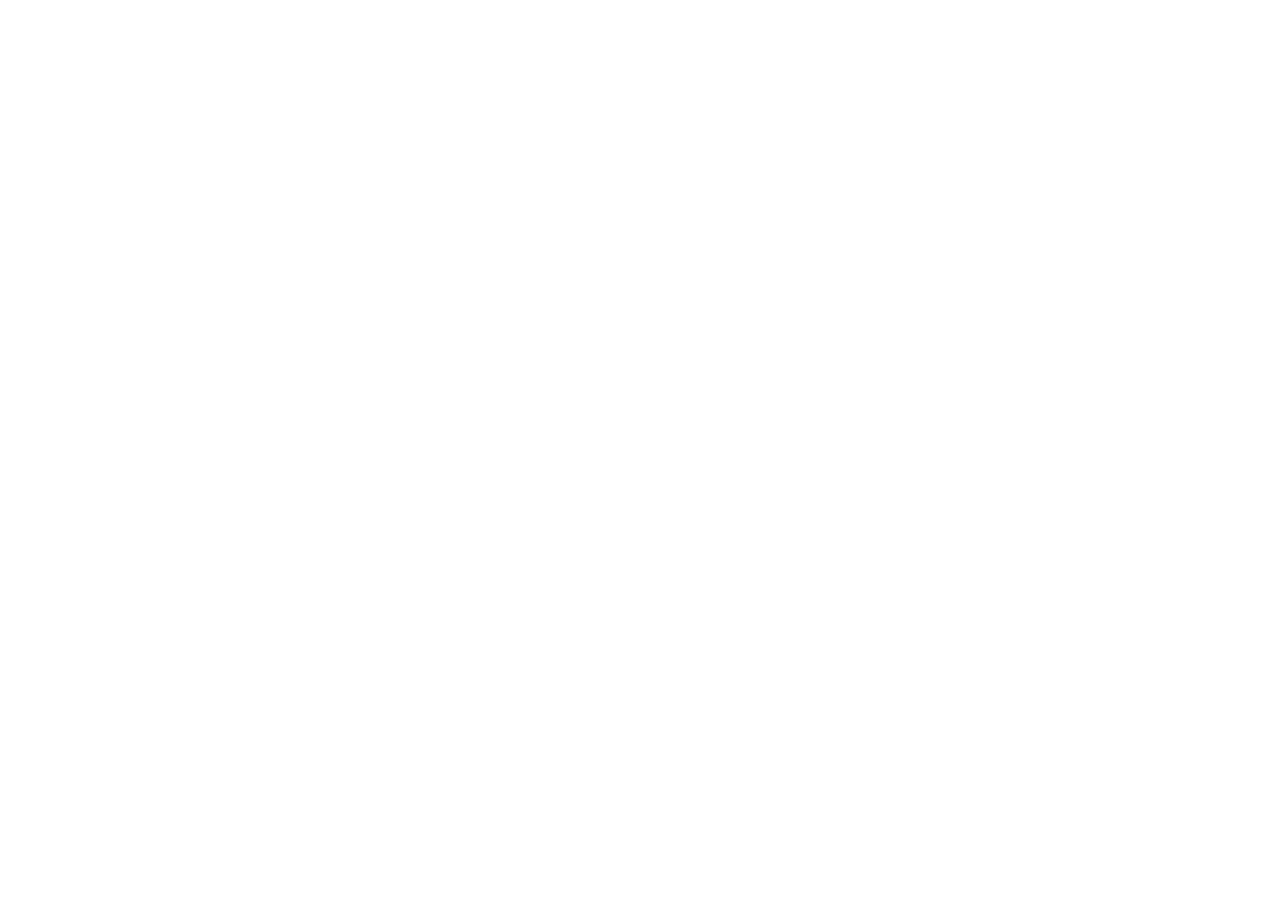
==== index.html @ eac32a84 "criei um commit" ====
<!DOCTYPE html>
<html lang="pt-br">
<head>
    <meta charset="UTF-8">
    <meta name="viewport" content="width=device-width, initial-scale=1.0">
    <link rel="shortcut icon" href="logo 32x32.png" type="image/x-icon">
    <title>Projeto redes sociais</title>
</head>
<body>
    
</body>
</html>
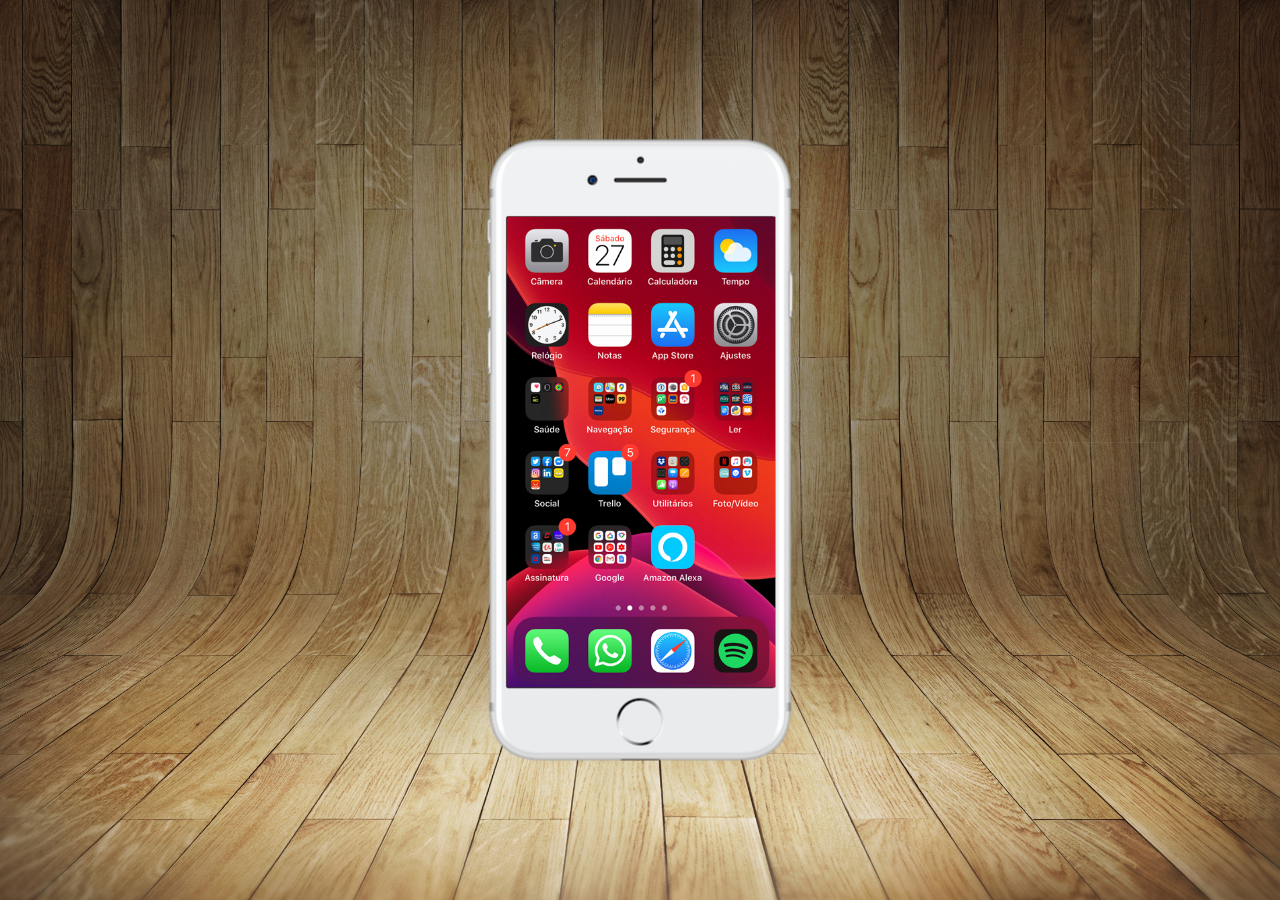
==== commit 81959f0d: "criei a tela home" ====
--- a/index.html
+++ b/index.html
@@ -5,8 +5,16 @@
     <meta name="viewport" content="width=device-width, initial-scale=1.0">
     <link rel="shortcut icon" href="logo 32x32.png" type="image/x-icon">
     <title>Projeto redes sociais</title>
+    <link rel="stylesheet" href="estilos/style.css">
 </head>
 <body>
-    
+    <main>
+        <section id="telefone">
+            <iframe src="home.html" name="tela" id="tela" frameborder="0"></iframe>
+        </section>
+        <section id="redes-sociais">
+
+        </section>
+    </main>
 </body>
 </html>--- a/estilos/style.css
+++ b/estilos/style.css
@@ -0,0 +1,46 @@
+
+* {
+    margin: 0px;
+    padding: 0px;
+    font-family: arial, helvetica, sans-serif;
+}
+
+html, body {
+height: 100vh;
+width: 100vw;
+background-color: black;
+}
+
+body {
+    background: url('../imagens/fundo-madeira.jpg') no-repeat top center;
+    background-size: cover;
+    background-attachment: fixed;
+}
+
+main {
+ position: relative;
+ height: 100vh;
+
+}
+
+section#telefone {
+    position: absolute;
+    top: 50%;
+    left: 50%;
+    transform: translate(-50%, -50%);
+
+    height: 627px;
+    width: 311px;
+    
+    background: url('../imagens/frame-iphone.png') no-repeat;
+}
+
+iframe#tela {
+    position: relative;
+    top: 80px;
+    left: 22px;
+    height: 471px;
+    width: 269px;
+}
+
+
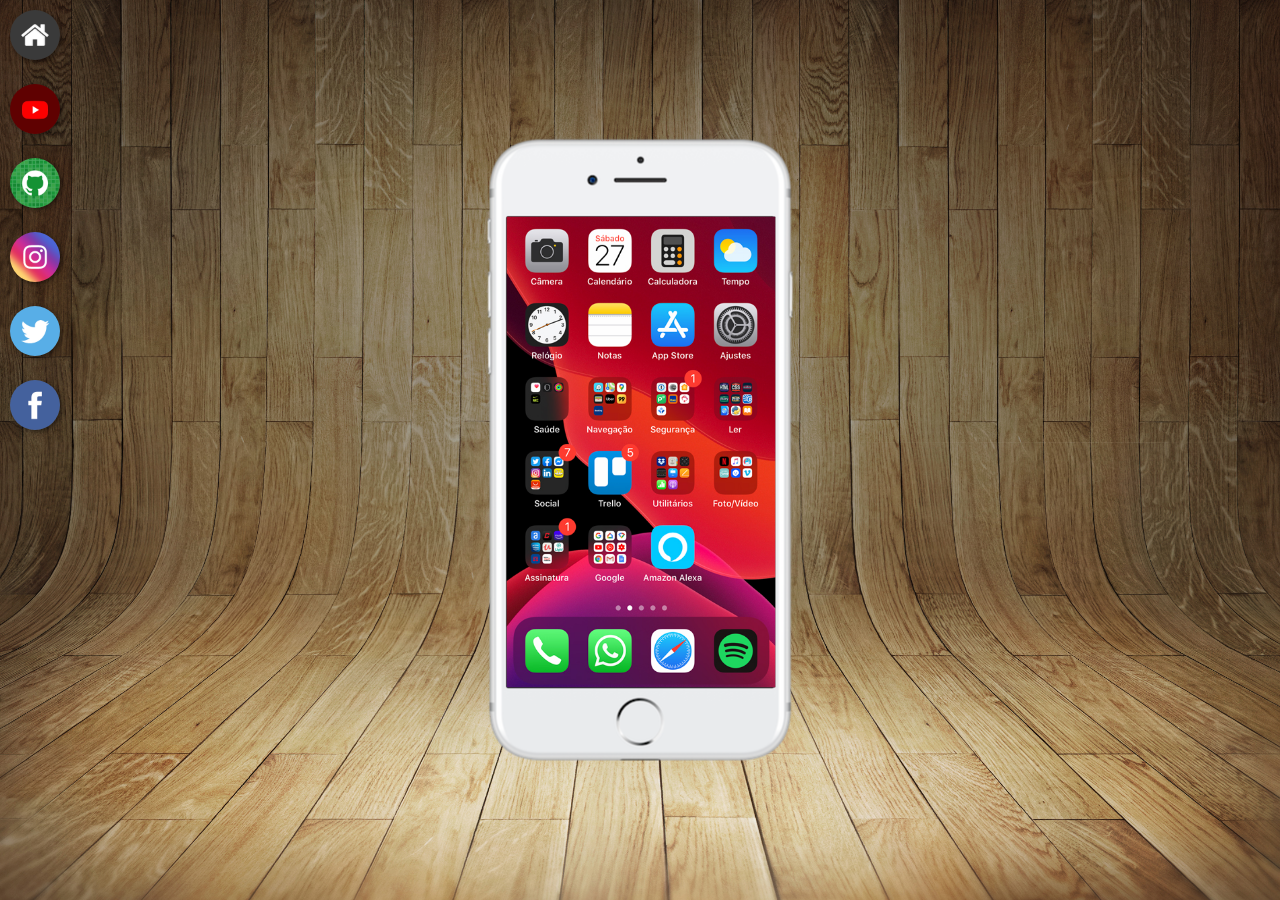
==== commit d4848e8d: "novo commit" ====
--- a/index.html
+++ b/index.html
@@ -10,10 +10,29 @@
 <body>
     <main>
         <section id="telefone">
-            <iframe src="home.html" name="tela" id="tela" frameborder="0"></iframe>
+            <iframe src="home.html" name="tela" id="tela" frameborder="0">
+                Seu navegador não é compatível com isso.
+            </iframe>
         </section>
         <section id="redes-sociais">
-
+            <a href="#" target="tela">
+                <img src="imagens/logo-home.jpg" alt="">
+            </a><br>
+            <a href="#" target="tela">
+                <img src="imagens/logo-youtube.jpg" alt="">
+            </a><br>
+            <a href="#" target="tela">
+                <img src="imagens/logo-github.jpg" alt="">
+            </a><br>
+            <a href="#" target="tela">
+                <img src="imagens/logo-instagram.jpg" alt="">
+            </a><br>
+            <a href="#" target="tela">
+                <img src="imagens/logo-twitter.jpg" alt="">
+            </a><br>
+            <a href="#" target="tela">
+                <img src="imagens/logo-facebook.jpg" alt="">
+            </a>
         </section>
     </main>
 </body>
--- a/estilos/style.css
+++ b/estilos/style.css
@@ -43,4 +43,22 @@
     width: 269px;
 }
 
+section#redes-sociais {
+    text-align: left;
+}
 
+section#redes-sociais img {
+    width: 50px;
+    margin: 10px;
+    border-radius: 50%;
+    box-shadow: 2px 2px 5px rgba(0, 0, 0, 0.454);
+    box-sizing: border-box;
+}
+
+section#redes-sociais img:hover {
+    border: 2px solid white;
+    transform: translate(-3px, -3px);
+    transition: transform 0.5s;
+}
+
+
